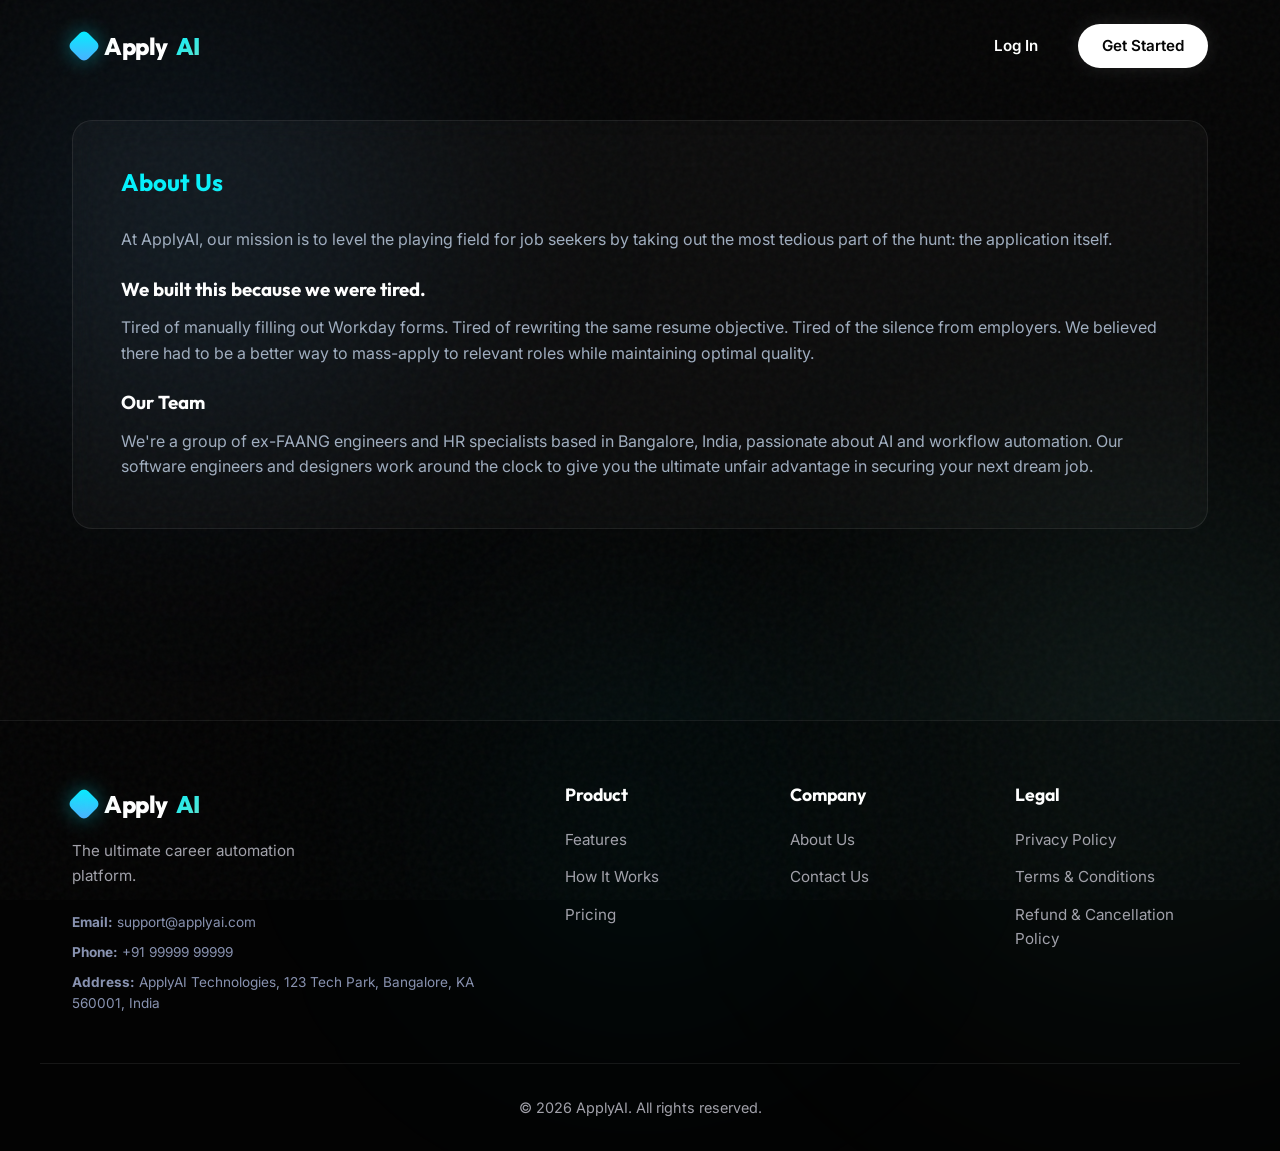
==== about.html @ 802102ff "feat: add new landing pages for privacy, refund, terms, about, contact, and pricing, and update inde" ====
<!DOCTYPE html>
<html lang="en">
  <head>
    <meta charset="UTF-8" />
    <meta name="viewport" content="width=device-width, initial-scale=1.0" />
    <title>ApplyAI | About Us</title>
    <!-- Preconnect to Google Fonts -->
    <link rel="preconnect" href="https://fonts.googleapis.com" />
    <link rel="preconnect" href="https://fonts.gstatic.com" crossorigin />
    <link href="https://fonts.googleapis.com/css2?family=Outfit:wght@300;400;500;600;700;800&family=Inter:wght@400;500;600&display=swap" rel="stylesheet" />
    <link rel="stylesheet" href="./styles.css" />
  </head>
  <body>
    <!-- Background Elements -->
    <div class="bg-noise"></div>
    <div class="blob blob-1"></div>
    <div class="blob blob-2"></div>
    <div class="blob blob-3"></div>

    <!-- Navigation -->
    <nav class="navbar">
      <div class="container nav-container">
        <a href="index.html" class="brand">
          <div class="brand-logo"></div>
          Apply<span class="text-gradient">AI</span>
        </a>

        <div class="nav-actions">
          <a href="#" class="btn btn-ghost">Log In</a>
          <a href="pricing.html" class="btn btn-primary">Get Started</a>
        </div>
      </div>
    </nav>

    <!-- Main Content -->
    <section class="section" style="padding-top: 120px; min-height: 80vh;">
      <div class="container">
        <div class="glass-card" style="padding: 3rem; text-align: left;">
          <h1 style="margin-bottom: 2rem;" class="text-gradient">About Us</h1>
          <div style="color: #a0aec0; line-height: 1.6;">
            <p>At ApplyAI, our mission is to level the playing field for job seekers by taking out the most tedious part of the hunt: the application itself.</p>
            <br>
            <h3 style="color: #fff; margin-bottom: 1rem;">We built this because we were tired.</h3>
            <p>Tired of manually filling out Workday forms. Tired of rewriting the same resume objective. Tired of the silence from employers. We believed there had to be a better way to mass-apply to relevant roles while maintaining optimal quality.</p>
            <br>
            <h3 style="color: #fff; margin-bottom: 1rem;">Our Team</h3>
            <p>We're a group of ex-FAANG engineers and HR specialists based in Bangalore, India, passionate about AI and workflow automation. Our software engineers and designers work around the clock to give you the ultimate unfair advantage in securing your next dream job.</p>
          </div>
        </div>
      </div>
    </section>

    <!-- Footer -->
    <footer class="footer">
      <div class="container footer-container">
        <div class="footer-brand">
          <a href="index.html" class="brand">
            <div class="brand-logo"></div>
            Apply<span class="text-gradient">AI</span>
          </a>
          <p>The ultimate career automation platform.</p>
          <div class="contact-info" style="margin-top: 1.5rem; font-size: 0.85rem; color: #8892b0; display: flex; flex-direction: column; gap: 0.5rem;">
            <span><strong>Email:</strong> support@applyai.com</span>
            <span><strong>Phone:</strong> +91 99999 99999</span>
            <span><strong>Address:</strong> ApplyAI Technologies, 123 Tech Park, Bangalore, KA 560001, India</span>
          </div>
        </div>
        <div class="footer-links">
          <div class="link-col">
            <h4>Product</h4>
            <a href="index.html#features">Features</a>
            <a href="index.html#how-it-works">How It Works</a>
            <a href="pricing.html">Pricing</a>
          </div>
          <div class="link-col">
            <h4>Company</h4>
            <a href="about.html">About Us</a>
            <a href="contact.html">Contact Us</a>
          </div>
          <div class="link-col">
            <h4>Legal</h4>
            <a href="privacy.html">Privacy Policy</a>
            <a href="terms.html">Terms & Conditions</a>
            <a href="refund.html">Refund & Cancellation Policy</a>
          </div>
        </div>
      </div>
      <div class="container footer-bottom">
        <p>&copy; <span id="current-year"></span> ApplyAI. All rights reserved.</p>
      </div>
    </footer>

    <script src="./script.js"></script>
  </body>
</html>
---- styles.css ----
:root {
  /* Dynamic Deep Color Palette */
  --bg-primary: #050505;
  --bg-secondary: #0a0a0c;
  --bg-tertiary: #121216;
  
  --accent-main: #00f2fe;
  --accent-secondary: #4facfe;
  --accent-tertiary: #66e2cc;
  
  --text-main: #ffffff;
  --text-muted: #a1a1aa;
  
  --glass-bg: rgba(255, 255, 255, 0.03);
  --glass-border: rgba(255, 255, 255, 0.08);
  --glass-shadow: 0 8px 32px 0 rgba(0, 0, 0, 0.37);
  
  --font-heading: 'Outfit', sans-serif;
  --font-body: 'Inter', sans-serif;
  
  --transition-fast: 0.2s cubic-bezier(0.4, 0, 0.2, 1);
  --transition-normal: 0.4s cubic-bezier(0.4, 0, 0.2, 1);
  --transition-slow: 0.8s cubic-bezier(0.4, 0, 0.2, 1);
}

* {
  box-sizing: border-box;
  margin: 0;
  padding: 0;
}

html {
  scroll-behavior: smooth;
}

body {
  font-family: var(--font-body);
  background-color: var(--bg-primary);
  color: var(--text-main);
  line-height: 1.6;
  overflow-x: hidden;
  position: relative;
}

/* Background Effects */
.bg-noise {
  position: fixed;
  inset: 0;
  pointer-events: none;
  background-image: url("data:image/svg+xml,%3Csvg viewBox='0 0 200 200' xmlns='http://www.w3.org/2000/svg'%3E%3Cfilter id='noiseFilter'%3E%3CfeTurbulence type='fractalNoise' baseFrequency='0.85' numOctaves='3' stitchTiles='stitch'/%3E%3C/filter%3E%3Crect width='100%25' height='100%25' filter='url(%23noiseFilter)'/%3E%3C/svg%3E");
  opacity: 0.04;
  z-index: 10;
}

.blob {
  position: fixed;
  filter: blur(120px);
  z-index: -1;
  border-radius: 50%;
  animation: float 20s infinite ease-in-out alternate;
}

.blob-1 {
  top: -10vh;
  left: -10vw;
  width: 50vw;
  height: 50vw;
  background: radial-gradient(circle, rgba(79, 172, 254, 0.15) 0%, transparent 70%);
}

.blob-2 {
  top: 40vh;
  right: -20vw;
  width: 60vw;
  height: 60vw;
  background: radial-gradient(circle, rgba(102, 226, 204, 0.12) 0%, transparent 70%);
  animation-delay: -5s;
}

.blob-3 {
  bottom: -20vh;
  left: 30vw;
  width: 40vw;
  height: 40vw;
  background: radial-gradient(circle, rgba(0, 242, 254, 0.1) 0%, transparent 70%);
  animation-delay: -10s;
}

@keyframes float {
  0% { transform: translate(0, 0) scale(1); }
  50% { transform: translate(50px, 50px) scale(1.1); }
  100% { transform: translate(-20px, -30px) scale(0.9); }
}

/* Typography & Utils */
h1, h2, h3, h4, h5, h6 {
  font-family: var(--font-heading);
  font-weight: 700;
  line-height: 1.1;
}

.text-gradient {
  background: linear-gradient(135deg, var(--accent-main), var(--accent-tertiary));
  -webkit-background-clip: text;
  -webkit-text-fill-color: transparent;
  background-clip: text;
}

.container {
  width: 100%;
  max-width: 1200px;
  margin: 0 auto;
  padding: 0 2rem;
}

.section {
  padding: 8rem 0;
  position: relative;
}

/* Navigation */
.navbar {
  position: fixed;
  top: 0;
  width: 100%;
  z-index: 100;
  padding: 1.5rem 0;
  transition: var(--transition-normal);
  background: transparent;
}

.navbar.scrolled {
  background: rgba(5, 5, 5, 0.8);
  backdrop-filter: blur(20px);
  -webkit-backdrop-filter: blur(20px);
  border-bottom: 1px solid var(--glass-border);
  padding: 1rem 0;
}

.nav-container {
  display: flex;
  justify-content: space-between;
  align-items: center;
}

.brand {
  display: flex;
  align-items: center;
  gap: 0.5rem;
  font-family: var(--font-heading);
  font-size: 1.5rem;
  font-weight: 800;
  color: var(--text-main);
  text-decoration: none;
  letter-spacing: -0.5px;
}

.brand-logo {
  width: 24px;
  height: 24px;
  background: linear-gradient(135deg, var(--accent-main), var(--accent-secondary));
  border-radius: 6px;
  transform: rotate(45deg);
  box-shadow: 0 0 20px rgba(0, 242, 254, 0.4);
}

.nav-links {
  display: flex;
  gap: 2.5rem;
  list-style: none;
}

.nav-links a {
  color: var(--text-muted);
  text-decoration: none;
  font-size: 0.95rem;
  font-weight: 500;
  transition: var(--transition-fast);
  position: relative;
}

.nav-links a:hover {
  color: var(--text-main);
}

.nav-links a::after {
  content: '';
  position: absolute;
  bottom: -4px;
  left: 0;
  width: 0%;
  height: 2px;
  background: var(--accent-main);
  transition: var(--transition-fast);
  border-radius: 2px;
}

.nav-links a:hover::after {
  width: 100%;
}

.nav-actions {
  display: flex;
  gap: 1rem;
  align-items: center;
}

/* Buttons */
.btn {
  display: inline-flex;
  align-items: center;
  justify-content: center;
  gap: 0.5rem;
  padding: 0.6rem 1.5rem;
  border-radius: 99px;
  font-family: var(--font-body);
  font-weight: 600;
  font-size: 0.95rem;
  text-decoration: none;
  transition: var(--transition-fast);
  cursor: pointer;
  border: none;
}

.btn-large {
  padding: 1rem 2rem;
  font-size: 1.1rem;
}

.btn-primary {
  background: var(--text-main);
  color: var(--bg-primary);
  box-shadow: 0 0 20px rgba(255, 255, 255, 0.1);
}

.btn-primary:hover {
  background: var(--accent-main);
  box-shadow: 0 0 30px rgba(0, 242, 254, 0.4);
  transform: translateY(-2px);
}

.btn-secondary {
  background: var(--glass-bg);
  color: var(--text-main);
  border: 1px solid var(--glass-border);
  backdrop-filter: blur(10px);
}

.btn-secondary:hover {
  background: rgba(255, 255, 255, 0.08);
  border-color: rgba(255, 255, 255, 0.2);
  transform: translateY(-2px);
}

.btn-ghost {
  background: transparent;
  color: var(--text-main);
}

.btn-ghost:hover {
  color: var(--accent-main);
}

/* Hero Section */
.hero {
  min-height: 100vh;
  display: flex;
  align-items: center;
  padding-top: 5rem;
}

.hero-container {
  display: grid;
  grid-template-columns: 1fr 1fr;
  gap: 4rem;
  align-items: center;
}

.hero-content {
  display: flex;
  flex-direction: column;
  align-items: flex-start;
}

.badge {
  display: inline-block;
  padding: 0.4rem 1rem;
  background: var(--glass-bg);
  border: 1px solid var(--glass-border);
  border-radius: 99px;
  font-size: 0.85rem;
  font-weight: 600;
  margin-bottom: 1.5rem;
  color: var(--accent-secondary);
  backdrop-filter: blur(10px);
}

.hero-title {
  font-size: clamp(3rem, 5vw, 4.5rem);
  letter-spacing: -1.5px;
  margin-bottom: 1.5rem;
}

.hero-subtitle {
  font-size: clamp(1.1rem, 1.5vw, 1.25rem);
  color: var(--text-muted);
  margin-bottom: 2.5rem;
  max-width: 500px;
}

.hero-actions {
  display: flex;
  gap: 1rem;
  margin-bottom: 3rem;
}

.impact-statement {
  text-align: center;
  padding: 2rem 1rem 4rem;
}

.impact-title {
  font-size: clamp(2.5rem, 5vw, 4.5rem);
  line-height: 1.1;
  letter-spacing: -1.5px;
  margin-bottom: 1.5rem;
}

.impact-subtitle {
  font-size: clamp(1.1rem, 1.5vw, 1.25rem);
  color: var(--text-muted);
  max-width: 650px;
  margin: 0 auto;
}

.strike-through {
  text-decoration: line-through;
  text-decoration-color: rgba(255, 255, 255, 0.3);
  opacity: 0.6;
}

.glow-text {
  text-shadow: 0 0 30px rgba(0, 242, 254, 0.4);
  display: inline-block;
  animation: pulseGlow 3s infinite alternate;
}

@keyframes pulseGlow {
  0% { text-shadow: 0 0 20px rgba(0, 242, 254, 0.3); }
  100% { text-shadow: 0 0 40px rgba(102, 226, 204, 0.6); }
}

/* Glass Panels / Visuals */
.glass-panel {
  background: var(--glass-bg);
  backdrop-filter: blur(16px);
  -webkit-backdrop-filter: blur(16px);
  border: 1px solid var(--glass-border);
  border-radius: 20px;
  padding: 1.5rem;
  box-shadow: var(--glass-shadow);
  position: relative;
  overflow: hidden;
}

.glass-panel::before {
  content: '';
  position: absolute;
  inset: 0;
  background: linear-gradient(135deg, rgba(255,255,255,0.05) 0%, rgba(255,255,255,0) 100%);
  pointer-events: none;
}

.main-panel {
  transform: perspective(1000px) rotateY(-10deg) rotateX(5deg);
  transition: var(--transition-slow);
}

.main-panel:hover {
  transform: perspective(1000px) rotateY(0deg) rotateX(0deg);
  box-shadow: 0 20px 50px rgba(0, 242, 254, 0.15);
  border-color: rgba(255,255,255,0.15);
}

.panel-header {
  display: flex;
  align-items: center;
  margin-bottom: 1.5rem;
  border-bottom: 1px solid var(--glass-border);
  padding-bottom: 1rem;
}

.dots {
  display: flex;
  gap: 6px;
  margin-right: 1rem;
}

.dots span {
  width: 10px;
  height: 10px;
  border-radius: 50%;
  background: var(--glass-border);
}

.dots span:nth-child(1) { background: #ff5f56; }
.dots span:nth-child(2) { background: #ffbd2e; }
.dots span:nth-child(3) { background: #27c93f; }

.panel-title {
  font-size: 0.85rem;
  color: var(--text-muted);
  font-family: monospace;
}

.skeleton-line {
  height: 12px;
  background: var(--glass-border);
  border-radius: 6px;
  margin-bottom: 1rem;
}

.skeleton-line.full { width: 100%; }
.skeleton-line.partial { width: 60%; margin-bottom: 2rem; }

.status-grid {
  display: flex;
  flex-direction: column;
  gap: 1rem;
  margin-bottom: 2rem;
}

.status-card {
  display: flex;
  align-items: center;
  gap: 1rem;
  background: rgba(0, 0, 0, 0.2);
  padding: 1rem;
  border-radius: 12px;
  border: 1px solid var(--glass-border);
}

.sc-title {
  font-weight: 600;
  font-size: 0.95rem;
}

.sc-subtitle {
  font-size: 0.8rem;
  color: var(--text-muted);
}

.icon {
  width: 40px;
  height: 40px;
  border-radius: 10px;
  display: flex;
  align-items: center;
  justify-content: center;
}

.match-icon { background: rgba(39, 201, 63, 0.1); color: #27c93f; }
.load-icon { background: rgba(79, 172, 254, 0.1); color: #4facfe; }

.progress-container {
  margin-top: 1rem;
}

.progress-bar {
  height: 6px;
  background: rgba(255,255,255,0.05);
  border-radius: 3px;
  overflow: hidden;
  margin-bottom: 0.5rem;
}

.progress-fill {
  height: 100%;
  width: 65%;
  background: linear-gradient(90deg, var(--accent-main), var(--accent-secondary));
  border-radius: 3px;
  position: relative;
  overflow: hidden;
}

.progress-fill::after {
  content: '';
  position: absolute;
  top: 0;
  left: 0;
  bottom: 0;
  width: 200%;
  background: linear-gradient(90deg, transparent, rgba(255,255,255,0.4), transparent);
  animation: shine 2s infinite;
}

@keyframes shine {
  100% { transform: translateX(50%); }
}

.progress-text {
  font-size: 0.8rem;
  color: var(--text-muted);
  text-align: right;
}

/* Features Section */
.section-header {
  text-align: center;
  margin-bottom: 5rem;
}

.section-title {
  font-size: clamp(2.5rem, 4vw, 3.5rem);
  letter-spacing: -1px;
  margin-bottom: 1rem;
}

.section-subtitle {
  font-size: 1.1rem;
  color: var(--text-muted);
  max-width: 600px;
  margin: 0 auto;
}

.feature-grid {
  display: grid;
  grid-template-columns: repeat(3, 1fr);
  gap: 2rem;
}

.glass-card {
  background: var(--glass-bg);
  backdrop-filter: blur(12px);
  -webkit-backdrop-filter: blur(12px);
  border: 1px solid var(--glass-border);
  border-radius: 20px;
  padding: 2.5rem;
  position: relative;
  overflow: hidden;
}

.hover-glow {
  transition: transform var(--transition-normal), border-color var(--transition-normal);
}

.hover-glow:hover {
  transform: translateY(-5px);
  border-color: rgba(255, 255, 255, 0.15);
}

.card-glow {
  position: absolute;
  width: 150px;
  height: 150px;
  background: radial-gradient(circle, rgba(0, 242, 254, 0.4) 0%, transparent 70%);
  border-radius: 50%;
  pointer-events: none;
  opacity: 0;
  transition: opacity 0.3s ease;
  transform: translate(-50%, -50%);
  z-index: 0;
}

.hover-glow:hover .card-glow {
  opacity: 1;
}

.feature-card * {
  position: relative;
  z-index: 1;
}

/* Feature Card Animated Border Glow */
.feature-card.glass-card {
  transition: transform 0.4s cubic-bezier(0.175, 0.885, 0.32, 1.275);
}

.feature-card.glass-card::before {
  content: "";
  position: absolute;
  inset: 0;
  border-radius: 20px;
  padding: 2px;
  background: linear-gradient(135deg, rgba(255,255,255,0.1), rgba(255,255,255,0) 30%, rgba(255,255,255,0) 70%, rgba(255,255,255,0.05));
  -webkit-mask: linear-gradient(#fff 0 0) content-box, linear-gradient(#fff 0 0);
  -webkit-mask-composite: xor;
  mask-composite: exclude;
  opacity: 0.5;
  transition: all 0.5s ease;
  pointer-events: none;
  z-index: 10;
}

.feature-card.glass-card.fc-1:hover::before {
  background: linear-gradient(135deg, var(--accent-main), rgba(255,255,255,0) 40%, rgba(255,255,255,0) 60%, var(--accent-secondary));
  opacity: 1;
}

.feature-card.glass-card.fc-2:hover::before {
  background: linear-gradient(135deg, var(--accent-secondary), rgba(255,255,255,0) 40%, rgba(255,255,255,0) 60%, var(--accent-tertiary));
  opacity: 1;
}

.feature-card.glass-card.fc-3:hover::before {
  background: linear-gradient(135deg, var(--accent-tertiary), rgba(255,255,255,0) 40%, rgba(255,255,255,0) 60%, var(--accent-main));
  opacity: 1;
}

.fc-icon {
  width: 50px;
  height: 50px;
  background: rgba(255,255,255,0.05);
  border-radius: 12px;
  display: flex;
  align-items: center;
  justify-content: center;
  margin-bottom: 1.5rem;
  color: var(--accent-main);
  border: 1px solid rgba(255,255,255,0.05);
  position: relative;
  z-index: 2;
}

.fc-graphic {
  position: absolute;
  top: 20px;
  right: 20px;
  width: 150px;
  height: 80px;
  pointer-events: none;
  z-index: 0;
  opacity: 0.6;
  transition: all 0.5s ease;
}

.feature-card:hover .fc-graphic {
  opacity: 1;
  transform: translateX(-10px) scale(1.05);
}

/* SVG Graphic Animations */
@keyframes spin-slow {
  100% { transform: rotate(360deg); }
}

.anim-spin {
  animation: spin-slow 15s linear infinite;
}

@keyframes pulse-rotate {
  0%, 100% { transform: rotate(45deg) scale(1); }
  50% { transform: rotate(45deg) scale(1.15); }
}

.anim-pulse-rotate {
  animation: pulse-rotate 4s ease-in-out infinite;
}

@keyframes float-shape {
  0%, 100% { transform: translateY(0); }
  50% { transform: translateY(-8px); }
}

.anim-float {
  animation: float-shape 6s ease-in-out infinite;
}

.anim-float-delay {
  animation: float-shape 6s ease-in-out infinite;
  animation-delay: -3s;
}

@keyframes draw-line {
  0% { stroke-dasharray: 0 150; }
  50% { stroke-dasharray: 150 0; }
  100% { stroke-dasharray: 0 150; }
}

.anim-draw {
  animation: draw-line 8s ease-in-out infinite;
}

.fc-title {
  font-size: 1.25rem;
  margin-bottom: 1rem;
}

.fc-desc {
  color: var(--text-muted);
  font-size: 0.95rem;
}

/* How It Works */
.split-layout {
  display: grid;
  grid-template-columns: 1fr 1fr;
  gap: 4rem;
  align-items: center;
}

.steps {
  display: flex;
  flex-direction: column;
  gap: 2rem;
  margin-top: 3rem;
  position: relative;
}

.steps::before {
  content: '';
  position: absolute;
  top: 10px;
  bottom: 20px;
  left: 20px;
  width: 2px;
  background: var(--glass-border);
  z-index: 0;
}

.step {
  display: flex;
  gap: 1.5rem;
  position: relative;
  z-index: 1;
}

.step-num {
  width: 42px;
  height: 42px;
  background: var(--bg-primary);
  border: 2px solid var(--glass-border);
  border-radius: 50%;
  display: flex;
  align-items: center;
  justify-content: center;
  font-weight: 700;
  font-family: var(--font-heading);
  color: var(--text-muted);
  flex-shrink: 0;
  transition: var(--transition-normal);
}

.step:hover .step-num {
  border-color: var(--accent-main);
  color: var(--accent-main);
  box-shadow: 0 0 15px rgba(0, 242, 254, 0.3);
}

.step-text h4 {
  font-size: 1.2rem;
  margin-bottom: 0.5rem;
}

.step-text p {
  color: var(--text-muted);
  font-size: 0.95rem;
}

/* Animated Graphic */
.animated-graphic {
  aspect-ratio: 1/1;
  display: flex;
  flex-direction: column;
  align-items: center;
  justify-content: center;
  position: relative;
  padding: 0;
}

.connections-svg {
  position: absolute;
  inset: 0;
  width: 100%;
  height: 100%;
  z-index: 1;
  pointer-events: none;
}

.node {
  width: 60px;
  height: 60px;
  background: var(--bg-secondary);
  border: 1px solid var(--glass-border);
  border-radius: 50%;
  display: flex;
  align-items: center;
  justify-content: center;
  position: absolute;
  z-index: 2;
  color: var(--text-main);
  box-shadow: 0 4px 15px rgba(0,0,0,0.5);
}

.origin {
  left: 15%;
  top: 50%;
  transform: translate(-50%, -50%);
  border-color: var(--accent-secondary);
  box-shadow: 0 0 20px rgba(79, 172, 254, 0.2);
}

.target {
  right: 15%;
  transform: translate(50%, -50%);
}

.node-label {
  position: absolute;
  top: calc(100% + 15px);
  left: 50%;
  white-space: nowrap;
  font-size: 0.85rem;
  font-weight: 500;
  color: var(--text-muted);
  background: rgba(0, 0, 0, 0.4);
  padding: 4px 10px;
  border-radius: 6px;
  border: 1px solid var(--glass-border);
  opacity: 0;
  transform: translate(-50%, -10px);
  transition: all 0.3s ease;
  pointer-events: none;
}

.node:hover .node-label {
  opacity: 1;
  transform: translate(-50%, 0);
  background: rgba(0, 0, 0, 0.7);
  color: var(--text-main);
  border-color: rgba(255, 255, 255, 0.15);
}

.n1 { top: 20%; border-color: rgba(79, 172, 254, 0.4); }
.n2 { top: 50%; border-color: rgba(102, 226, 204, 0.4); }
.n3 { top: 80%; border-color: rgba(183, 117, 255, 0.4); }

/* Integrations Section */
.integrations-grid {
  display: grid;
  grid-template-columns: repeat(auto-fit, minmax(220px, 1fr));
  gap: 1.5rem;
}

.platform-card {
  display: flex;
  flex-direction: column;
  align-items: center;
  justify-content: center;
  padding: 1.5rem 1rem;
  text-align: center;
  border-radius: 20px;
}

.platform-card * {
  position: relative;
  z-index: 1;
}

.platform-logo {
  font-size: 2rem;
  font-weight: 800;
  margin-bottom: 1rem;
  display: flex;
  align-items: center;
  justify-content: center;
  width: 50px;
  height: 50px;
  border-radius: 12px;
}

.logo-linkedin {
  background: #0A66C2;
  color: #fff;
  font-family: -apple-system, BlinkMacSystemFont, "Segoe UI", Roboto, sans-serif;
}

.logo-indeed {
  color: #2164f3;
  font-family: -apple-system, BlinkMacSystemFont, "Segoe UI", Roboto, sans-serif;
  font-size: 1.5rem;
  width: auto;
}

.logo-naukri {
  color: #FF7555;
  font-family: -apple-system, BlinkMacSystemFont, "Segoe UI", Roboto, sans-serif;
  font-size: 1.5rem;
  width: auto;
}

.logo-other {
  color: var(--text-muted);
}

.platform-name {
  font-size: 1.25rem;
  font-weight: 600;
  color: var(--text-main);
}

.coming-soon {
  opacity: 0.6;
  border: 1px dashed var(--glass-border);
  background: transparent;
}

.coming-soon:hover {
  opacity: 0.8;
}

.status-badge {
  margin-top: 1rem;
  font-size: 0.75rem;
  padding: 6px 12px;
  background: rgba(255,255,255,0.05);
  border: 1px solid var(--glass-border);
  border-radius: 30px;
  color: var(--text-muted);
  text-transform: uppercase;
  letter-spacing: 1px;
}

/* Pricing Section */
.pricing-toggle-wrapper {
  display: flex;
  justify-content: center;
  margin-bottom: 4rem;
}

.toggle-pill-container {
  display: inline-flex;
  align-items: center;
  background: #111;
  border: 1px solid rgba(255, 255, 255, 0.08);
  border-radius: 40px;
  padding: 4px;
  position: relative;
}

.toggle-pill-bg {
  position: absolute;
  top: 4px;
  bottom: 4px;
  left: 4px;
  background: linear-gradient(90deg, #5BC4F7, #6BECE2);
  border-radius: 30px;
  transition: left 0.4s cubic-bezier(0.4, 0, 0.2, 1), width 0.4s cubic-bezier(0.4, 0, 0.2, 1);
  z-index: 1;
}

.toggle-btn {
  background: transparent;
  border: none;
  color: #888;
  font-size: 0.95rem;
  font-weight: 500;
  padding: 10px 24px;
  border-radius: 30px;
  cursor: pointer;
  position: relative;
  z-index: 2;
  transition: color 0.3s ease;
  display: flex;
  align-items: center;
  gap: 8px;
}

.toggle-btn.active {
  color: #000;
  font-weight: 600;
}

.discount-pill {
  background: rgba(0, 0, 0, 0.15);
  color: #fff;
  font-size: 0.7rem;
  font-weight: 700;
  padding: 3px 8px;
  border-radius: 12px;
  letter-spacing: 0.5px;
}

.pricing-grid {
  display: grid;
  grid-template-columns: repeat(auto-fit, minmax(300px, 1fr));
  gap: 2rem;
  align-items: stretch;
}

.pricing-card {
  display: flex;
  flex-direction: column;
  padding: 3rem 2.5rem;
  background: rgba(255, 255, 255, 0.02);
  border: 1px solid rgba(255, 255, 255, 0.05);
  border-radius: 16px;
  position: relative;
  overflow: hidden;
}

.pricing-card.popular {
  border-color: rgba(102, 226, 204, 0.2);
  background: linear-gradient(180deg, rgba(102, 226, 204, 0.05) 0%, rgba(255, 255, 255, 0.02) 100%);
  transform: translateY(-10px);
}

.pricing-card.popular .card-glow {
  position: absolute;
  top: 0;
  left: 50%;
  transform: translateX(-50%);
  width: 100%;
  height: 2px;
  background: linear-gradient(90deg, transparent, var(--accent-secondary), transparent);
  box-shadow: 0 0 15px rgba(102, 226, 204, 0.5);
}

.pricing-card.popular:hover {
  transform: translateY(-15px);
}

.plan-name {
  font-size: 1.25rem;
  font-weight: 600;
  margin-bottom: 0px;
  color: #fff;
}

.pop-name {
  display: flex;
  align-items: center;
  gap: 8px;
}

.pricing-price-container {
  margin: 1.5rem 0;
  position: relative;
}

.price-row {
  display: flex;
  align-items: flex-start;
  gap: 2px;
}

.currency {
  font-size: 1.25rem;
  font-weight: 600;
  margin-top: 8px;
  color: #fff;
}

.amount {
  font-size: 3rem;
  font-weight: 800;
  line-height: 1;
  letter-spacing: -1px;
  color: #fff;
}

.period {
  color: var(--text-muted);
  font-weight: 500;
  align-self: flex-end;
  margin-bottom: 5px;
  font-size: 0.9rem;
}

.billing-text {
  font-size: 0.8rem;
  color: var(--text-muted);
  margin-top: 0.5rem;
  font-weight: 500;
  display: block;
}

.plan-meta {
  border-bottom: 1px solid rgba(255, 255, 255, 0.08);
  padding-bottom: 1.5rem;
  margin-bottom: 1.5rem;
}

.plan-desc {
  color: #fff;
  margin-bottom: 0.5rem;
  font-size: 0.9rem;
  font-weight: 600;
  line-height: 1.4;
}

.value-line {
  color: var(--text-muted);
  font-size: 0.8rem;
  font-style: italic;
  margin: 0;
}

.pricing-features {
  list-style: none;
  margin-bottom: 2.5rem;
  flex-grow: 1;
}

.pricing-features li {
  display: flex;
  align-items: center;
  gap: 12px;
  margin-bottom: 1.2rem;
  color: #fff;
  font-size: 0.85rem;
  font-weight: 500;
}

.pricing-features li svg {
  flex-shrink: 0;
}

.pricing-features li.disabled {
  opacity: 0.3;
}

.pricing-features li.disabled svg {
  color: var(--text-muted);
}

.pricing-card.popular .pricing-features li:not(.disabled) svg {
  stroke: #00f2fe;
}

.plan-cta {
  width: 100%;
  text-align: center;
  margin-top: auto;
  font-size: 0.9rem;
  font-weight: 600;
  padding: 12px 24px;
  border-radius: 30px;
  transition: all 0.3s ease;
  display: inline-block;
  text-decoration: none;
}

.btn-outline {
  background: transparent;
  color: #fff;
  border: 1px solid transparent;
}

.btn-outline:hover {
  background: rgba(255, 255, 255, 0.05);
}

.btn-solid-white {
  background: #fff;
  color: #000;
  box-shadow: 0 4px 15px rgba(255, 255, 255, 0.1);
}

.btn-solid-white:hover {
  background: #f0f0f0;
  transform: translateY(-2px);
  box-shadow: 0 6px 20px rgba(255, 255, 255, 0.15);
}

/* Testimonials Marquee */
.testimonials {
  overflow: hidden;
}

.marquee-container {
  width: 100vw;
  margin-left: calc(-50vw + 50%);
  position: relative;
  display: flex;
  flex-direction: column;
  gap: 1.5rem;
  padding: 2rem 0;
}

.marquee-container::before,
.marquee-container::after {
  content: '';
  position: absolute;
  top: 0;
  bottom: 0;
  width: 15vw;
  z-index: 10;
  pointer-events: none;
}

.marquee-container::before {
  left: 0;
  background: linear-gradient(to right, var(--bg-primary), transparent);
}

.marquee-container::after {
  right: 0;
  background: linear-gradient(to left, var(--bg-primary), transparent);
}

.marquee {
  width: 100%;
  overflow: hidden;
  display: flex;
}

.marquee-track {
  display: flex;
  gap: 1.5rem;
  align-items: center;
  width: max-content;
}

.marquee-left .marquee-track {
  animation: scrollLeft 40s linear infinite;
}

.marquee-right .marquee-track {
  animation: scrollRight 40s linear infinite;
}

.marquee-track:hover {
  animation-play-state: paused;
}

@keyframes scrollLeft {
  0% { transform: translateX(0); }
  100% { transform: translateX(calc(-50% - 0.75rem)); }
}

@keyframes scrollRight {
  0% { transform: translateX(calc(-50% - 0.75rem)); }
  100% { transform: translateX(0); }
}

.testimonial-card {
  width: 380px;
  padding: 2rem;
  border-radius: 20px;
  background: var(--glass-bg);
  backdrop-filter: blur(10px);
  -webkit-backdrop-filter: blur(10px);
  border: 1px solid var(--glass-border);
  transition: transform var(--transition-fast), border-color var(--transition-fast);
  flex-shrink: 0;
}

.testimonial-card:hover {
  transform: translateY(-5px);
  border-color: rgba(255, 255, 255, 0.2);
}

.tc-header {
  display: flex;
  align-items: center;
  gap: 1rem;
  margin-bottom: 1rem;
}

.avatar {
  width: 50px;
  height: 50px;
  border-radius: 50%;
  object-fit: cover;
  border: 2px solid var(--glass-border);
}

.tc-name {
  font-weight: 700;
  font-size: 1.1rem;
  color: #fff;
}

.tc-role {
  font-size: 0.85rem;
  color: var(--accent-tertiary);
}

.tc-stars {
  color: #FFD700;
  font-size: 1.1rem;
  margin-bottom: 1rem;
  letter-spacing: 2px;
}

.tc-body {
  color: var(--text-muted);
  font-size: 0.95rem;
  line-height: 1.6;
}

/* CTA Section */
.cta-box {
  text-align: center;
  padding: 4rem 2rem;
  border-radius: 30px;
  background: linear-gradient(135deg, rgba(255,255,255,0.05), rgba(255,255,255,0.01));
  border: 1px solid rgba(255,255,255,0.1);
  overflow: hidden;
}

.cta-blob {
  top: 50%;
  left: 50%;
  transform: translate(-50%, -50%);
  width: 100%;
  height: 100%;
  background: radial-gradient(circle, rgba(0, 242, 254, 0.15) 0%, transparent 60%);
  animation: none;
}

.cta-box h2 {
  font-size: clamp(2rem, 3vw, 3rem);
  margin-bottom: 1rem;
  position: relative;
  z-index: 1;
}

.cta-box p {
  color: var(--text-muted);
  font-size: 1.1rem;
  margin-bottom: 2rem;
  position: relative;
  z-index: 1;
}

.cta-box .btn {
  position: relative;
  z-index: 1;
}

/* Footer */
.footer {
  border-top: 1px solid var(--glass-border);
  padding: 4rem 0 2rem;
  background: rgba(0,0,0,0.3);
}

.footer-container {
  display: grid;
  grid-template-columns: 2fr 3fr;
  gap: 4rem;
  margin-bottom: 3rem;
}

.footer-brand p {
  color: var(--text-muted);
  margin-top: 1rem;
  font-size: 0.95rem;
  max-width: 250px;
}

.footer-links {
  display: grid;
  grid-template-columns: repeat(3, 1fr);
  gap: 2rem;
}

.link-col h4 {
  font-size: 1.1rem;
  margin-bottom: 1.5rem;
}

.link-col a {
  display: block;
  color: var(--text-muted);
  text-decoration: none;
  margin-bottom: 0.8rem;
  font-size: 0.95rem;
  transition: var(--transition-fast);
}

.link-col a:hover {
  color: var(--text-main);
  transform: translateX(3px);
}

.footer-bottom {
  text-align: center;
  padding-top: 2rem;
  border-top: 1px solid var(--glass-border);
  color: var(--text-muted);
  font-size: 0.9rem;
}

/* Animations & Utility */
.reveal-up {
  opacity: 0;
  transform: translateY(30px);
  transition: opacity 0.8s ease, transform 0.8s ease;
}

.reveal-left {
  opacity: 0;
  transform: translateX(-30px);
  transition: opacity 0.8s ease, transform 0.8s ease;
}

.reveal-right {
  opacity: 0;
  transform: translateX(30px);
  transition: opacity 0.8s ease, transform 0.8s ease;
}

.reveal-up.active,
.reveal-left.active,
.reveal-right.active {
  opacity: 1;
  transform: translate(0);
}

/* Responsive */
@media (max-width: 992px) {
  .hero-container, .split-layout, .footer-container {
    grid-template-columns: 1fr;
    gap: 3rem;
  }
  
  .feature-grid {
    grid-template-columns: repeat(2, 1fr);
  }
  
  .hero-content {
    align-items: center;
    text-align: center;
  }
  
  .hero-subtitle {
    margin-left: auto;
    margin-right: auto;
  }
  
  .main-panel {
    transform: none !important;
  }
  
  .nav-links {
    display: none;
  }
}

@media (max-width: 768px) {
  .feature-grid {
    grid-template-columns: 1fr;
  }
  
  .hero-actions {
    flex-direction: column;
    width: 100%;
  }
  
  .hero-stats {
    flex-direction: column;
    gap: 1.5rem;
    align-items: center;
  }
  
  .footer-links {
    grid-template-columns: 1fr 1fr;
  }
}

@media (max-width: 480px) {
  .footer-links {
    grid-template-columns: 1fr;
  }
  .nav-actions {
    display: none;
  }
}
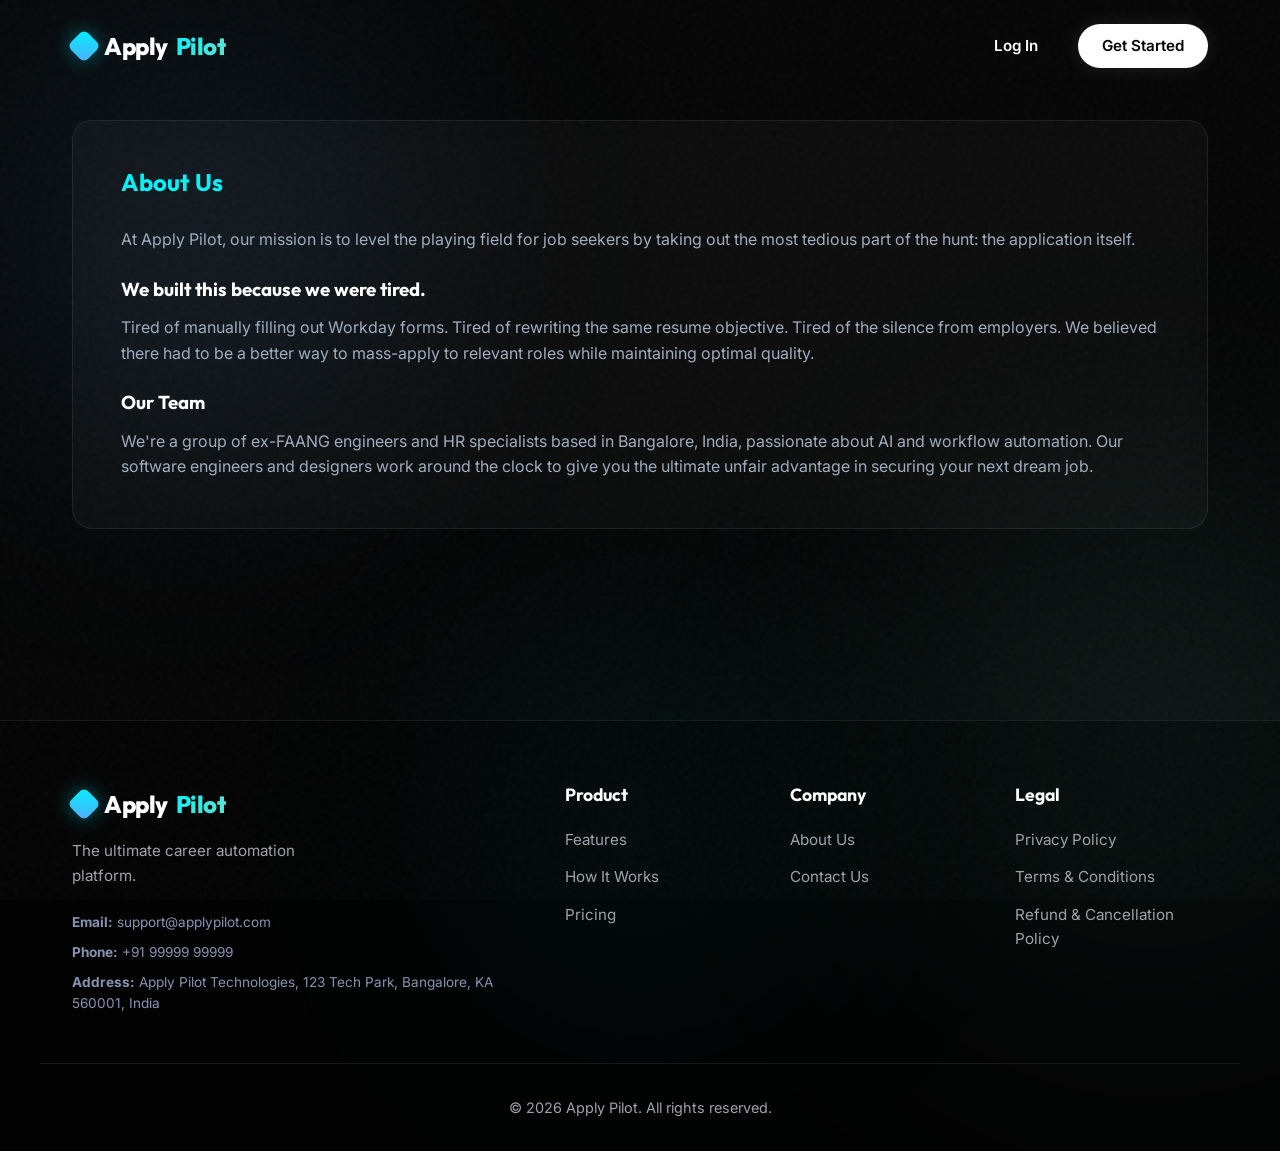
==== commit b4df4e32: "name updated to apply pilot" ====
--- a/about.html
+++ b/about.html
@@ -3,7 +3,7 @@
   <head>
     <meta charset="UTF-8" />
     <meta name="viewport" content="width=device-width, initial-scale=1.0" />
-    <title>ApplyAI | About Us</title>
+    <title>Apply Pilot | About Us</title>
     <!-- Preconnect to Google Fonts -->
     <link rel="preconnect" href="https://fonts.googleapis.com" />
     <link rel="preconnect" href="https://fonts.gstatic.com" crossorigin />
@@ -22,7 +22,7 @@
       <div class="container nav-container">
         <a href="index.html" class="brand">
           <div class="brand-logo"></div>
-          Apply<span class="text-gradient">AI</span>
+          Apply<span class="text-gradient">Pilot</span>
         </a>
 
         <div class="nav-actions">
@@ -38,7 +38,7 @@
         <div class="glass-card" style="padding: 3rem; text-align: left;">
           <h1 style="margin-bottom: 2rem;" class="text-gradient">About Us</h1>
           <div style="color: #a0aec0; line-height: 1.6;">
-            <p>At ApplyAI, our mission is to level the playing field for job seekers by taking out the most tedious part of the hunt: the application itself.</p>
+            <p>At Apply Pilot, our mission is to level the playing field for job seekers by taking out the most tedious part of the hunt: the application itself.</p>
             <br>
             <h3 style="color: #fff; margin-bottom: 1rem;">We built this because we were tired.</h3>
             <p>Tired of manually filling out Workday forms. Tired of rewriting the same resume objective. Tired of the silence from employers. We believed there had to be a better way to mass-apply to relevant roles while maintaining optimal quality.</p>
@@ -56,13 +56,13 @@
         <div class="footer-brand">
           <a href="index.html" class="brand">
             <div class="brand-logo"></div>
-            Apply<span class="text-gradient">AI</span>
+            Apply<span class="text-gradient">Pilot</span>
           </a>
           <p>The ultimate career automation platform.</p>
           <div class="contact-info" style="margin-top: 1.5rem; font-size: 0.85rem; color: #8892b0; display: flex; flex-direction: column; gap: 0.5rem;">
-            <span><strong>Email:</strong> support@applyai.com</span>
+            <span><strong>Email:</strong> support@applypilot.com</span>
             <span><strong>Phone:</strong> +91 99999 99999</span>
-            <span><strong>Address:</strong> ApplyAI Technologies, 123 Tech Park, Bangalore, KA 560001, India</span>
+            <span><strong>Address:</strong> Apply Pilot Technologies, 123 Tech Park, Bangalore, KA 560001, India</span>
           </div>
         </div>
         <div class="footer-links">
@@ -86,7 +86,7 @@
         </div>
       </div>
       <div class="container footer-bottom">
-        <p>&copy; <span id="current-year"></span> ApplyAI. All rights reserved.</p>
+        <p>&copy; <span id="current-year"></span> Apply Pilot. All rights reserved.</p>
       </div>
     </footer>
 
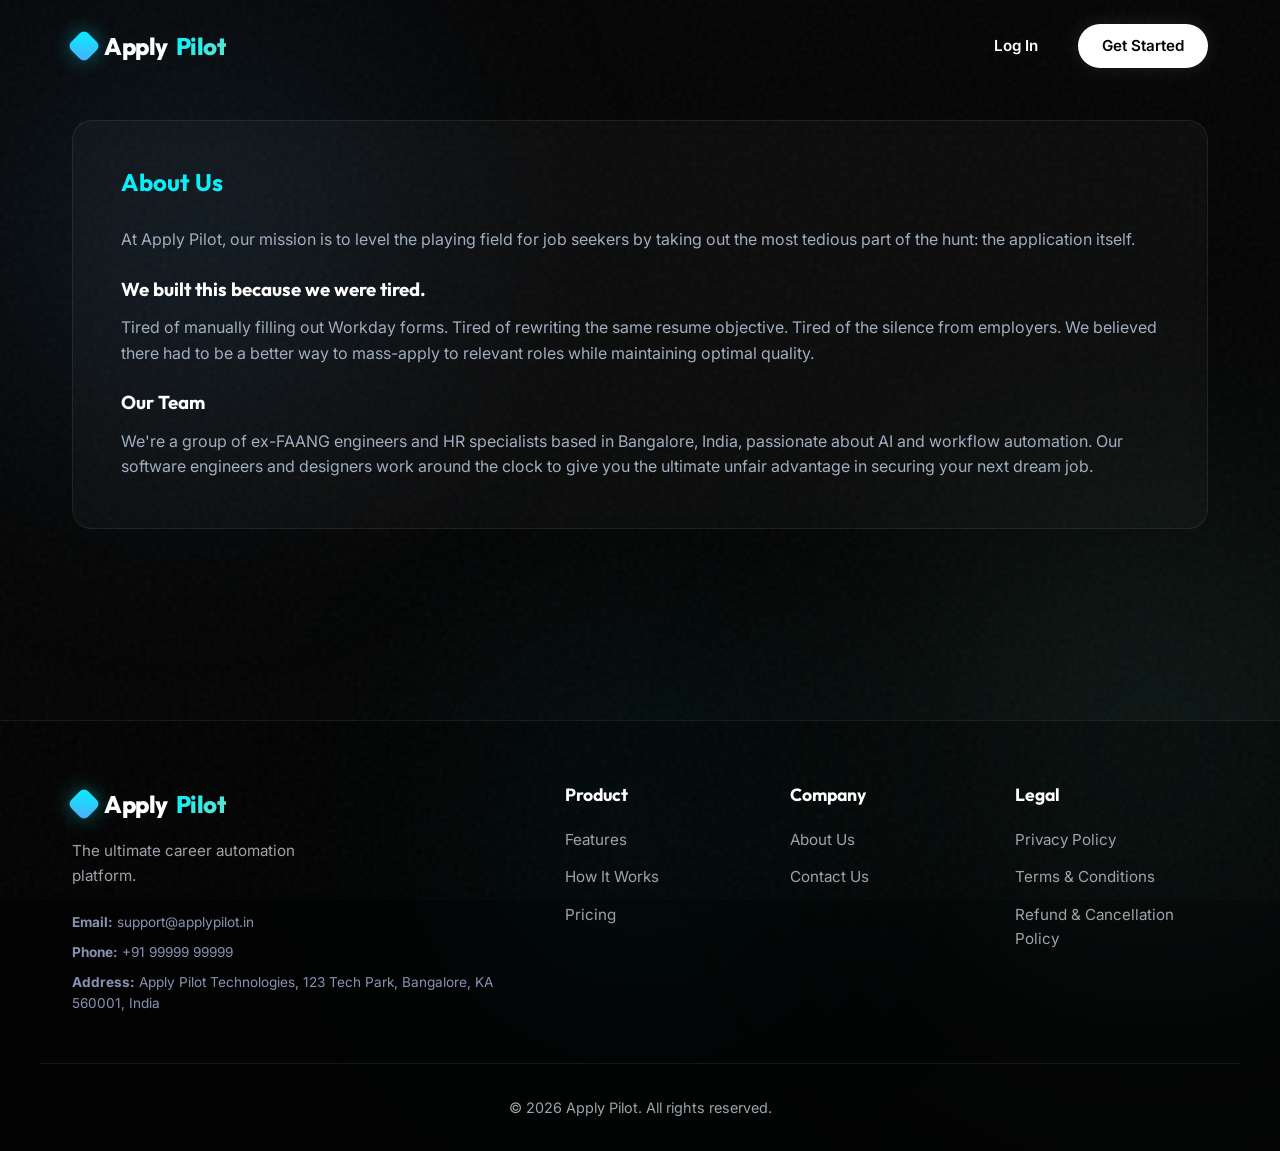
==== commit bcf0d976: "feat: Enhance SEO with meta tags, robots.txt, sitemap.xml, and update domain to .in across all pages" ====
--- a/about.html
+++ b/about.html
@@ -3,6 +3,27 @@
   <head>
     <meta charset="UTF-8" />
     <meta name="viewport" content="width=device-width, initial-scale=1.0" />
+    <meta name="description" content="Learn about Apply Pilot, the mission to level the playing field for job seekers. Built by ex-FAANG engineers to automate the tedious parts of job hunting." />
+    <meta name="keywords" content="Apply Pilot about, career automation team, job search mission, ex-FAANG engineers" />
+    <meta name="author" content="Apply Pilot Technologies" />
+    <meta name="robots" content="index, follow" />
+
+    <!-- Open Graph / Facebook -->
+    <meta property="og:type" content="website" />
+    <meta property="og:url" content="https://applypilot.in/about.html" />
+    <meta property="og:title" content="About Us | Apply Pilot" />
+    <meta property="og:description" content="Built by ex-FAANG engineers to automate the tedious parts of job hunting." />
+    <meta property="og:image" content="https://applypilot.in/assets/og-image.png" />
+    <meta property="og:site_name" content="Apply Pilot" />
+
+    <!-- Twitter -->
+    <meta name="twitter:card" content="summary_large_image" />
+    <meta name="twitter:url" content="https://applypilot.in/about.html" />
+    <meta name="twitter:title" content="About Us | Apply Pilot" />
+    <meta name="twitter:description" content="Built by ex-FAANG engineers to automate the tedious parts of job hunting." />
+    <meta name="twitter:image" content="https://applypilot.in/assets/og-image.png" />
+
+    <link rel="canonical" href="https://applypilot.in/about.html" />
     <title>Apply Pilot | About Us</title>
     <!-- Preconnect to Google Fonts -->
     <link rel="preconnect" href="https://fonts.googleapis.com" />
@@ -60,7 +81,7 @@
           </a>
           <p>The ultimate career automation platform.</p>
           <div class="contact-info" style="margin-top: 1.5rem; font-size: 0.85rem; color: #8892b0; display: flex; flex-direction: column; gap: 0.5rem;">
-            <span><strong>Email:</strong> support@applypilot.com</span>
+            <span><strong>Email:</strong> support@applypilot.in</span>
             <span><strong>Phone:</strong> +91 99999 99999</span>
             <span><strong>Address:</strong> Apply Pilot Technologies, 123 Tech Park, Bangalore, KA 560001, India</span>
           </div>
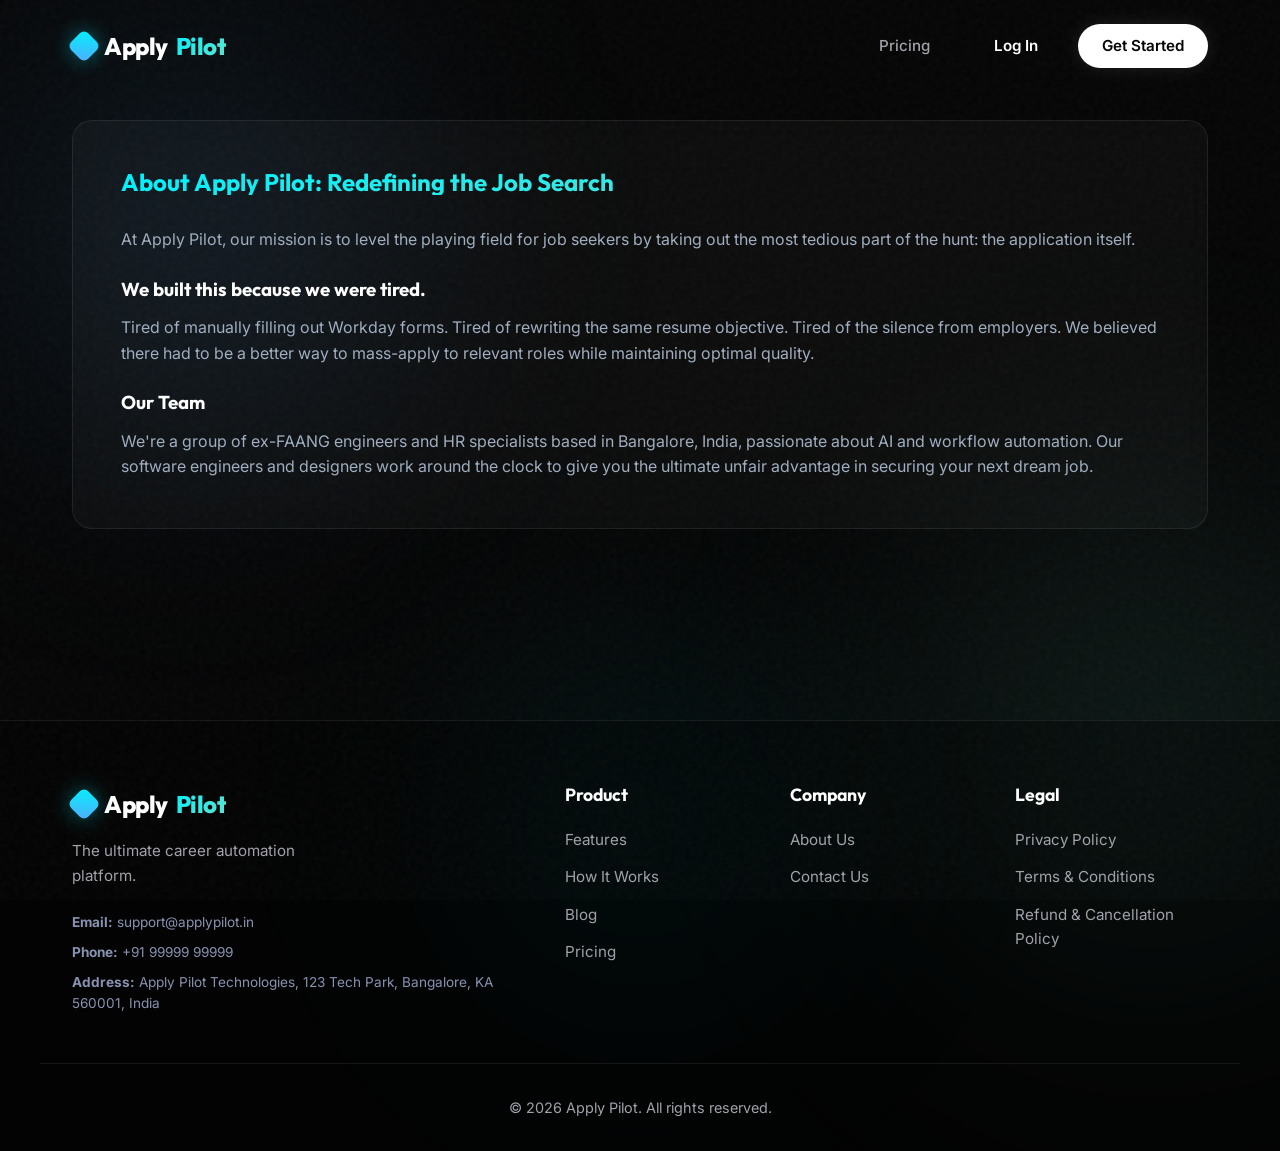
==== commit 7dfb4fe6: "feat: Add a new blog section with initial posts, update navigation links, and enhance SEO with struc" ====
--- a/about.html
+++ b/about.html
@@ -41,13 +41,14 @@
     <!-- Navigation -->
     <nav class="navbar">
       <div class="container nav-container">
-        <a href="index.html" class="brand">
-          <div class="brand-logo"></div>
+        <a href="index.html" class="brand" aria-label="Apply Pilot Home">
+          <div class="brand-logo" aria-hidden="true"></div>
           Apply<span class="text-gradient">Pilot</span>
         </a>
 
         <div class="nav-actions">
-          <a href="#" class="btn btn-ghost">Log In</a>
+          <a href="pricing.html" class="nav-link-simple">Pricing</a>
+          <a href="pricing.html" class="btn btn-ghost">Log In</a>
           <a href="pricing.html" class="btn btn-primary">Get Started</a>
         </div>
       </div>
@@ -57,7 +58,7 @@
     <section class="section" style="padding-top: 120px; min-height: 80vh;">
       <div class="container">
         <div class="glass-card" style="padding: 3rem; text-align: left;">
-          <h1 style="margin-bottom: 2rem;" class="text-gradient">About Us</h1>
+          <h1 style="margin-bottom: 2rem;" class="text-gradient">About Apply Pilot: Redefining the Job Search</h1>
           <div style="color: #a0aec0; line-height: 1.6;">
             <p>At Apply Pilot, our mission is to level the playing field for job seekers by taking out the most tedious part of the hunt: the application itself.</p>
             <br>
@@ -75,8 +76,8 @@
     <footer class="footer">
       <div class="container footer-container">
         <div class="footer-brand">
-          <a href="index.html" class="brand">
-            <div class="brand-logo"></div>
+          <a href="index.html" class="brand" aria-label="Apply Pilot Home">
+            <div class="brand-logo" aria-hidden="true"></div>
             Apply<span class="text-gradient">Pilot</span>
           </a>
           <p>The ultimate career automation platform.</p>
@@ -91,6 +92,7 @@
             <h4>Product</h4>
             <a href="index.html#features">Features</a>
             <a href="index.html#how-it-works">How It Works</a>
+            <a href="blog/index.html">Blog</a>
             <a href="pricing.html">Pricing</a>
           </div>
           <div class="link-col">
--- a/styles.css
+++ b/styles.css
@@ -259,6 +259,42 @@
 
 .btn-ghost:hover {
   color: var(--accent-main);
+}
+
+/* Simple Nav Link */
+.nav-link-simple {
+  color: var(--text-muted);
+  text-decoration: none;
+  font-size: 0.95rem;
+  font-weight: 500;
+  transition: var(--transition-fast);
+  margin-right: 1.5rem;
+  position: relative;
+}
+
+.nav-link-simple:hover {
+  color: var(--text-main);
+}
+
+.nav-link-simple.active {
+  color: var(--text-main);
+}
+
+.nav-link-simple::after {
+  content: '';
+  position: absolute;
+  bottom: -4px;
+  left: 0;
+  width: 0%;
+  height: 2px;
+  background: var(--accent-main);
+  transition: var(--transition-fast);
+  border-radius: 2px;
+}
+
+.nav-link-simple:hover::after,
+.nav-link-simple.active::after {
+  width: 100%;
 }
 
 /* Hero Section */
